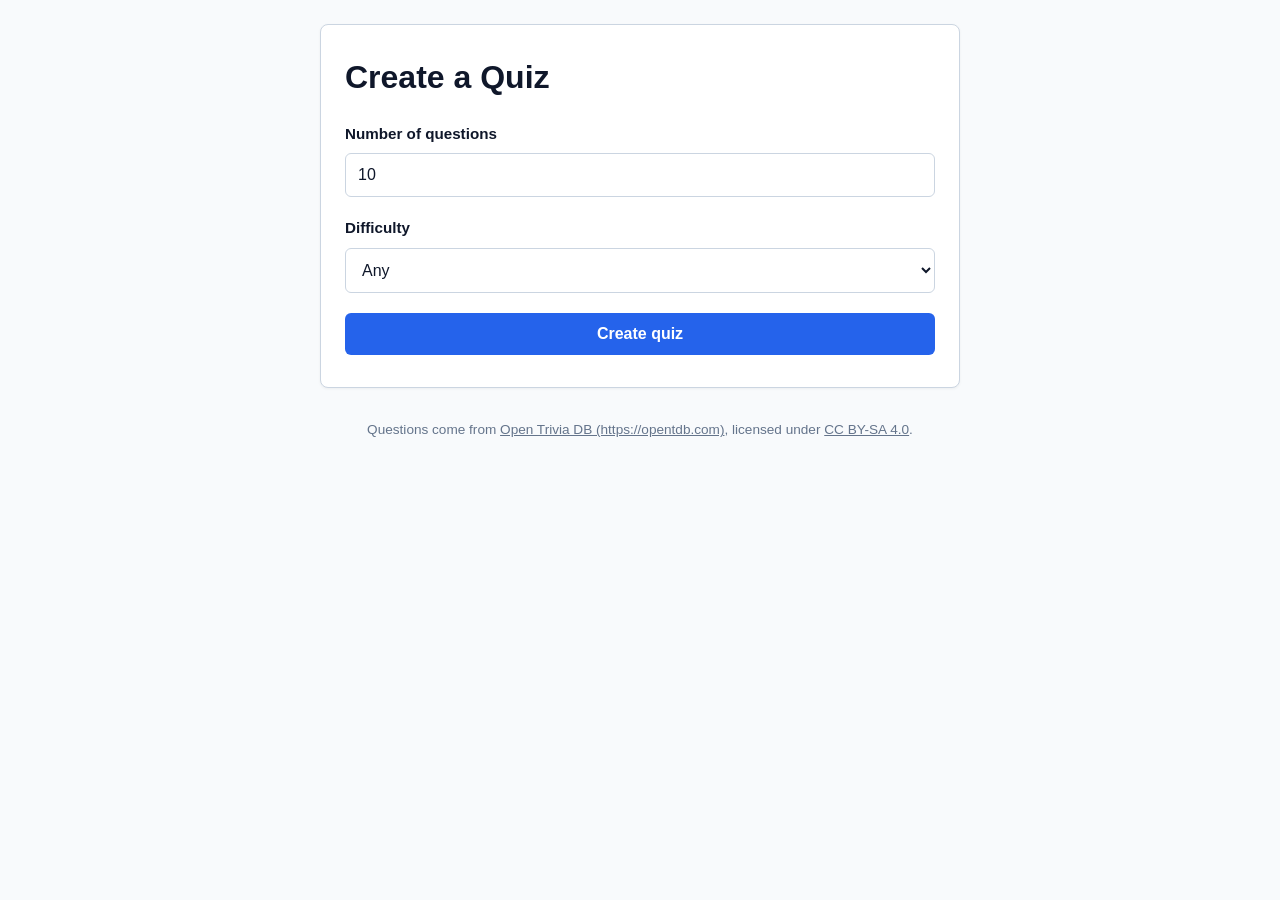
==== src/static/index.html @ feb1df21 "Add shared frontend files, home page and static file serving" ====
<!DOCTYPE html>
<html lang="en">
<head>
  <meta charset="UTF-8">
  <meta name="viewport" content="width=device-width, initial-scale=1.0">
  <title>Quiz</title>
  <link rel="stylesheet" href="style.css">
</head>
<body>
  <div class="container">
    <h1>Create a Quiz</h1>
    <form id="create-quiz-form">
      <div class="form-group">
        <label for="question-count">Number of questions</label>
        <input type="number" id="question-count" name="question_count" min="1" max="20" value="10" required>
      </div>
      <div class="form-group">
        <label for="difficulty">Difficulty</label>
        <select id="difficulty" name="difficulty">
          <option value="">Any</option>
          <option value="easy">Easy</option>
          <option value="medium">Medium</option>
          <option value="hard">Hard</option>
        </select>
      </div>
      <button type="submit" id="create-btn">Create quiz</button>
    </form>
    <div id="error-box"></div>
  </div>
  <footer>
    <p>Questions come from <a href="https://opentdb.com" target="_blank" rel="noopener noreferrer">Open Trivia DB (https://opentdb.com)</a>, licensed under <a href="https://creativecommons.org/licenses/by-sa/4.0/" target="_blank" rel="noopener noreferrer">CC BY-SA 4.0</a>.</p>
  </footer>
  <script src="common.js"></script>
  <script src="index.js"></script>
</body>
</html>
---- src/static/style.css ----
:root {
  --bg-color: #f8fafc;
  --card-bg: #ffffff;
  --text-color: #0f172a;
  --text-muted: #64748b;
  --primary-color: #2563eb;
  --primary-hover: #1d4ed8;
  --border-color: #cbd5e1;
  --secondary-bg: #f1f5f9;
  --secondary-hover: #e2e8f0;
  --error-bg: #fef2f2;
  --error-border: #f87171;
  --error-text: #991b1b;
  --correct-bg: #f0fdf4;
  --correct-border: #4ade80;
  --correct-text: #166534;
  --wrong-bg: #fef2f2;
  --wrong-border: #f87171;
  --wrong-text: #991b1b;
}

* {
  box-sizing: border-box;
  margin: 0;
  padding: 0;
}

body {
  font-family: -apple-system, BlinkMacSystemFont, "Segoe UI", Roboto, Helvetica, Arial, sans-serif;
  background-color: var(--bg-color);
  color: var(--text-color);
  line-height: 1.5;
  padding: 1.5rem 1rem;
  display: flex;
  flex-direction: column;
  align-items: center;
  min-height: 100vh;
}

.container {
  width: 100%;
  max-width: 640px;
  background-color: var(--card-bg);
  border: 1px solid var(--border-color);
  border-radius: 8px;
  padding: 2rem 1.5rem;
  box-shadow: 0 1px 3px rgba(0, 0, 0, 0.05);
  display: flex;
  flex-direction: column;
  gap: 1.5rem;
}

h1, h2, h3 {
  line-height: 1.3;
}

form {
  display: flex;
  flex-direction: column;
  gap: 1.25rem;
}

.form-group {
  display: flex;
  flex-direction: column;
  gap: 0.5rem;
}

label {
  font-weight: 600;
  font-size: 0.95rem;
}

input[type="text"],
input[type="number"],
select {
  width: 100%;
  padding: 0.75rem;
  border: 1px solid var(--border-color);
  border-radius: 6px;
  font-size: 1rem;
  font-family: inherit;
  background-color: #ffffff;
  color: var(--text-color);
}

input[type="text"]:focus,
input[type="number"]:focus,
select:focus {
  outline: none;
  border-color: var(--primary-color);
  box-shadow: 0 0 0 2px rgba(37, 99, 235, 0.2);
}

button,
.btn {
  display: inline-block;
  padding: 0.75rem 1.25rem;
  background-color: var(--primary-color);
  color: #ffffff;
  border: none;
  border-radius: 6px;
  font-size: 1rem;
  font-weight: 600;
  font-family: inherit;
  cursor: pointer;
  text-align: center;
  text-decoration: none;
  transition: background-color 0.15s ease-in-out;
}

button:hover:not(:disabled),
.btn:hover:not(:disabled) {
  background-color: var(--primary-hover);
}

button:disabled,
.btn:disabled {
  opacity: 0.6;
  cursor: not-allowed;
}

#error-box {
  display: none;
  background-color: var(--error-bg);
  border: 1px solid var(--error-border);
  color: var(--error-text);
  padding: 0.75rem 1rem;
  border-radius: 6px;
  font-size: 0.95rem;
  word-break: break-word;
}

.option-btn {
  width: 100%;
  display: block;
  padding: 1rem;
  font-size: 1.05rem;
  text-align: left;
  background-color: var(--secondary-bg);
  color: var(--text-color);
  border: 2px solid var(--border-color);
  border-radius: 8px;
  margin-bottom: 0.75rem;
  cursor: pointer;
  transition: all 0.15s ease-in-out;
  word-break: break-word;
}

.option-btn:hover:not(:disabled) {
  background-color: var(--secondary-hover);
  border-color: #94a3b8;
}

.option-btn.correct,
.correct {
  background-color: var(--correct-bg);
  border-color: var(--correct-border);
  color: var(--correct-text);
  font-weight: 600;
}

.option-btn.wrong,
.wrong {
  background-color: var(--wrong-bg);
  border-color: var(--wrong-border);
  color: var(--wrong-text);
  font-weight: 600;
}

table {
  width: 100%;
  border-collapse: collapse;
  margin-top: 1rem;
}

th,
td {
  padding: 0.75rem;
  text-align: left;
  border-bottom: 1px solid var(--border-color);
}

th {
  font-weight: 600;
  background-color: var(--secondary-bg);
}

footer {
  width: 100%;
  max-width: 640px;
  margin-top: 2rem;
  font-size: 0.85rem;
  color: var(--text-muted);
  text-align: center;
}

footer a {
  color: inherit;
  text-decoration: underline;
}

footer a:hover {
  color: var(--text-color);
}
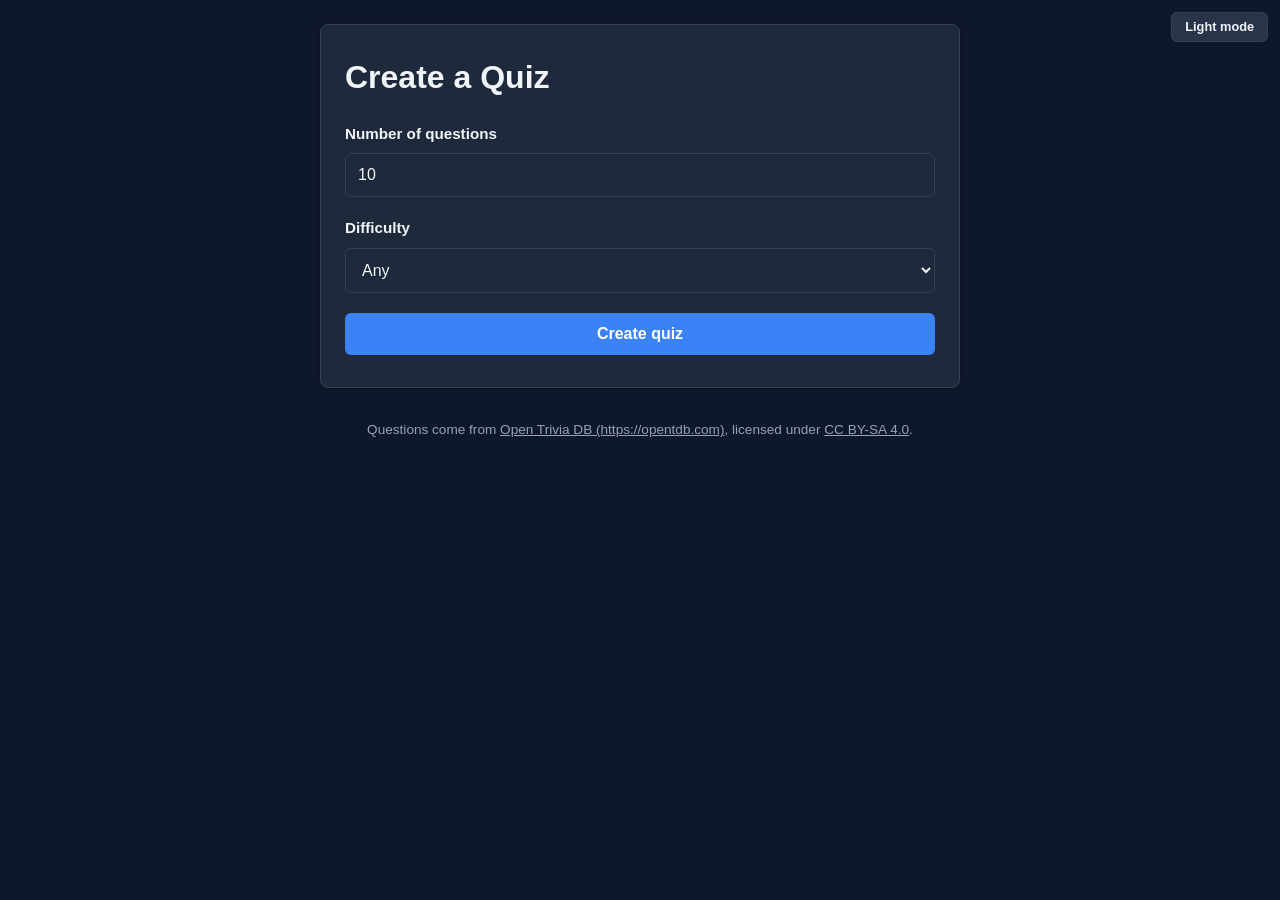
==== commit bc7748b1: "Add dark mode as default with theme toggle" ====
--- a/src/static/index.html
+++ b/src/static/index.html
@@ -4,9 +4,11 @@
   <meta charset="UTF-8">
   <meta name="viewport" content="width=device-width, initial-scale=1.0">
   <title>Quiz</title>
+  <script src="theme-init.js"></script>
   <link rel="stylesheet" href="style.css">
 </head>
 <body>
+  <button id="theme-toggle" type="button" class="theme-toggle" aria-label="Toggle color theme"></button>
   <div class="container">
     <h1>Create a Quiz</h1>
     <form id="create-quiz-form">
--- a/src/static/style.css
+++ b/src/static/style.css
@@ -1,4 +1,28 @@
+/* Dark theme — default */
 :root {
+  --bg-color: #0f172a;
+  --card-bg: #1e293b;
+  --text-color: #f1f5f9;
+  --text-muted: #94a3b8;
+  --primary-color: #3b82f6;
+  --primary-hover: #2563eb;
+  --border-color: #334155;
+  --secondary-bg: #273449;
+  --secondary-hover: #2f3f58;
+  --input-bg: #1e293b;
+  --error-bg: #450a0a;
+  --error-border: #dc2626;
+  --error-text: #fca5a5;
+  --correct-bg: #052e16;
+  --correct-border: #16a34a;
+  --correct-text: #86efac;
+  --wrong-bg: #450a0a;
+  --wrong-border: #dc2626;
+  --wrong-text: #fca5a5;
+}
+
+/* Light theme — override */
+:root[data-theme="light"] {
   --bg-color: #f8fafc;
   --card-bg: #ffffff;
   --text-color: #0f172a;
@@ -8,6 +32,7 @@
   --border-color: #cbd5e1;
   --secondary-bg: #f1f5f9;
   --secondary-hover: #e2e8f0;
+  --input-bg: #ffffff;
   --error-bg: #fef2f2;
   --error-border: #f87171;
   --error-text: #991b1b;
@@ -44,13 +69,15 @@
   border: 1px solid var(--border-color);
   border-radius: 8px;
   padding: 2rem 1.5rem;
-  box-shadow: 0 1px 3px rgba(0, 0, 0, 0.05);
+  box-shadow: 0 1px 3px rgba(0, 0, 0, 0.3);
   display: flex;
   flex-direction: column;
   gap: 1.5rem;
 }
 
-h1, h2, h3 {
+h1,
+h2,
+h3 {
   line-height: 1.3;
 }
 
@@ -80,7 +107,7 @@
   border-radius: 6px;
   font-size: 1rem;
   font-family: inherit;
-  background-color: #ffffff;
+  background-color: var(--input-bg);
   color: var(--text-color);
 }
 
@@ -89,7 +116,7 @@
 select:focus {
   outline: none;
   border-color: var(--primary-color);
-  box-shadow: 0 0 0 2px rgba(37, 99, 235, 0.2);
+  box-shadow: 0 0 0 2px rgba(59, 130, 246, 0.3);
 }
 
 button,
@@ -120,6 +147,28 @@
   cursor: not-allowed;
 }
 
+/* Theme toggle — small, positioned top-right of the page */
+.theme-toggle {
+  position: fixed;
+  top: 0.75rem;
+  right: 0.75rem;
+  padding: 0.4rem 0.8rem;
+  font-size: 0.8rem;
+  font-weight: 600;
+  background-color: var(--secondary-bg);
+  color: var(--text-color);
+  border: 1px solid var(--border-color);
+  border-radius: 6px;
+  cursor: pointer;
+  z-index: 100;
+  transition: background-color 0.15s ease-in-out, border-color 0.15s ease-in-out;
+}
+
+.theme-toggle:hover {
+  background-color: var(--secondary-hover);
+  border-color: var(--text-muted);
+}
+
 #error-box {
   display: none;
   background-color: var(--error-bg);
@@ -149,7 +198,7 @@
 
 .option-btn:hover:not(:disabled) {
   background-color: var(--secondary-hover);
-  border-color: #94a3b8;
+  border-color: var(--text-muted);
 }
 
 .option-btn.correct,
@@ -184,6 +233,7 @@
 th {
   font-weight: 600;
   background-color: var(--secondary-bg);
+  color: var(--text-color);
 }
 
 footer {
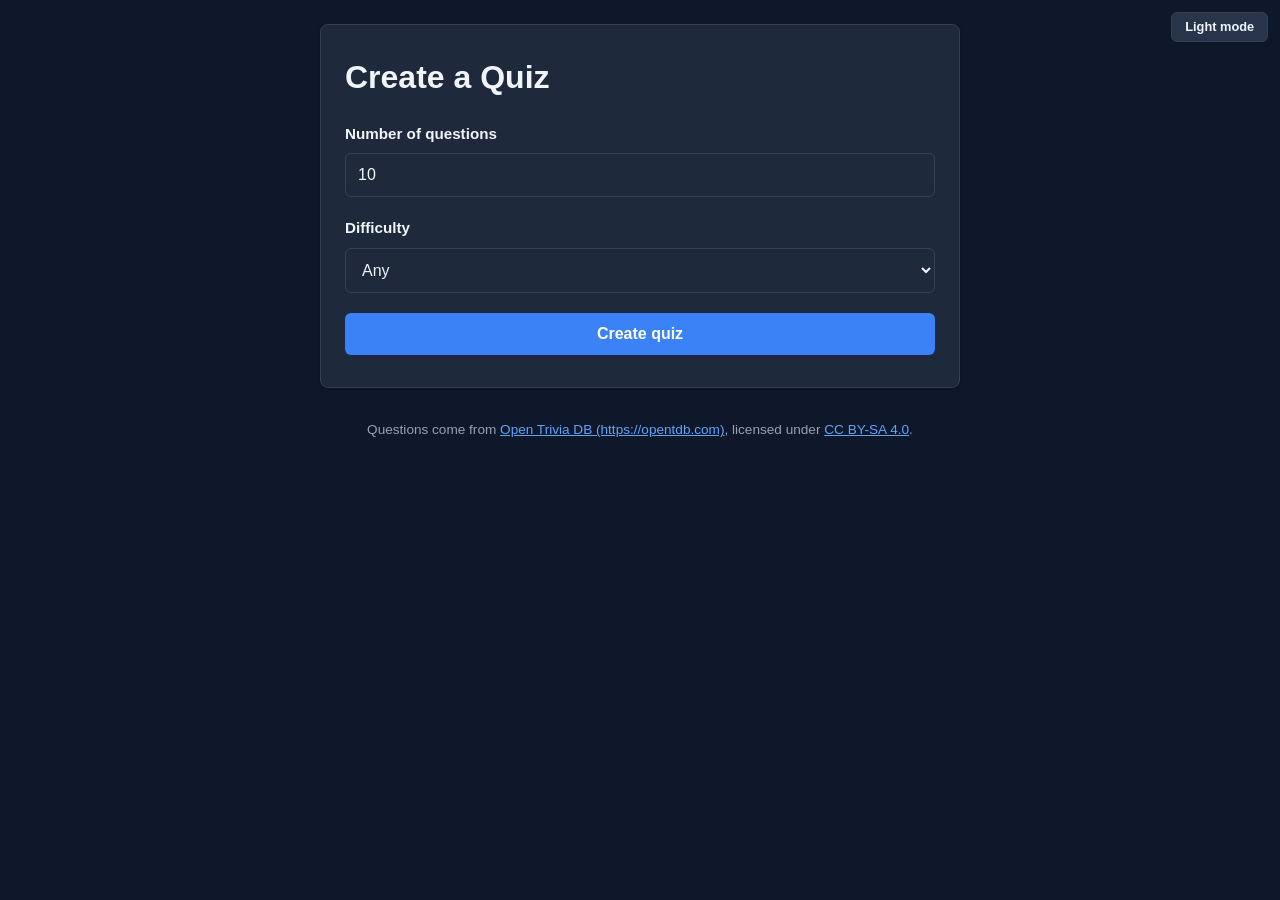
==== commit 793fe135: "Show missing-id message in not-found view and fix link colors in dark mode" ====
--- a/src/static/index.html
+++ b/src/static/index.html
@@ -27,10 +27,10 @@
       </div>
       <button type="submit" id="create-btn">Create quiz</button>
     </form>
-    <div id="error-box"></div>
+    <div id="error-box" class="hidden"></div>
   </div>
   <footer>
-    <p>Questions come from <a href="https://opentdb.com" target="_blank" rel="noopener noreferrer">Open Trivia DB (https://opentdb.com)</a>, licensed under <a href="https://creativecommons.org/licenses/by-sa/4.0/" target="_blank" rel="noopener noreferrer">CC BY-SA 4.0</a>.</p>
+    <p>Questions come from <a href="https://opentdb.com" target="_blank" rel="noopener noreferrer" class="footer-link">Open Trivia DB (https://opentdb.com)</a>, licensed under <a href="https://creativecommons.org/licenses/by-sa/4.0/" target="_blank" rel="noopener noreferrer" class="footer-link">CC BY-SA 4.0</a>.</p>
   </footer>
   <script src="common.js"></script>
   <script src="index.js"></script>
--- a/src/static/style.css
+++ b/src/static/style.css
@@ -19,6 +19,11 @@
   --wrong-bg: #450a0a;
   --wrong-border: #dc2626;
   --wrong-text: #fca5a5;
+  --link-color: #60a5fa;
+  --link-visited: #c084fc;
+  --link-hover: #93c5fd;
+  --link-active: #bfdbfe;
+  --link-focus: #60a5fa;
 }
 
 /* Light theme — override */
@@ -42,6 +47,11 @@
   --wrong-bg: #fef2f2;
   --wrong-border: #f87171;
   --wrong-text: #991b1b;
+  --link-color: #1d4ed8;
+  --link-visited: #6b21a8;
+  --link-hover: #1e40af;
+  --link-active: #172554;
+  --link-focus: #1d4ed8;
 }
 
 * {
@@ -117,6 +127,51 @@
   outline: none;
   border-color: var(--primary-color);
   box-shadow: 0 0 0 2px rgba(59, 130, 246, 0.3);
+}
+
+.hidden {
+  display: none !important;
+}
+
+.text-muted {
+  color: var(--text-muted);
+}
+
+a {
+  text-decoration: underline;
+}
+
+a:link,
+.not-found-link:link,
+.back-link:link,
+.footer-link:link {
+  color: var(--link-color);
+}
+
+a:visited,
+.not-found-link:visited,
+.back-link:visited,
+.footer-link:visited {
+  color: var(--link-visited);
+}
+
+a:hover,
+.not-found-link:hover,
+.back-link:hover,
+.footer-link:hover {
+  color: var(--link-hover);
+}
+
+a:active,
+.not-found-link:active,
+.back-link:active,
+.footer-link:active {
+  color: var(--link-active);
+}
+
+a:focus-visible {
+  outline: 2px solid var(--link-focus);
+  outline-offset: 2px;
 }
 
 button,
@@ -147,6 +202,37 @@
   cursor: not-allowed;
 }
 
+button:focus-visible,
+.btn:focus-visible {
+  outline: 2px solid var(--link-focus);
+  outline-offset: 2px;
+}
+
+a.btn:link,
+a.btn:visited,
+a.btn:hover,
+a.btn:active {
+  color: #ffffff;
+  text-decoration: none;
+}
+
+.btn-secondary {
+  background-color: var(--secondary-bg);
+  color: var(--text-color);
+}
+
+.btn-secondary:hover:not(:disabled) {
+  background-color: var(--secondary-hover);
+}
+
+a.btn.btn-secondary:link,
+a.btn.btn-secondary:visited,
+a.btn.btn-secondary:hover,
+a.btn.btn-secondary:active {
+  color: var(--text-color);
+  text-decoration: none;
+}
+
 /* Theme toggle — small, positioned top-right of the page */
 .theme-toggle {
   position: fixed;
@@ -180,6 +266,34 @@
   word-break: break-word;
 }
 
+.main-content {
+  display: flex;
+  flex-direction: column;
+  gap: 1.5rem;
+}
+
+.not-found-view {
+  display: flex;
+  flex-direction: column;
+  gap: 1rem;
+}
+
+.not-found-message {
+  color: var(--error-text);
+}
+
+.not-finished {
+  display: flex;
+  flex-direction: column;
+  gap: 0.75rem;
+}
+
+.feedback {
+  display: flex;
+  flex-direction: column;
+  gap: 1rem;
+}
+
 .option-btn {
   width: 100%;
   display: block;
@@ -244,12 +358,3 @@
   color: var(--text-muted);
   text-align: center;
 }
-
-footer a {
-  color: inherit;
-  text-decoration: underline;
-}
-
-footer a:hover {
-  color: var(--text-color);
-}
